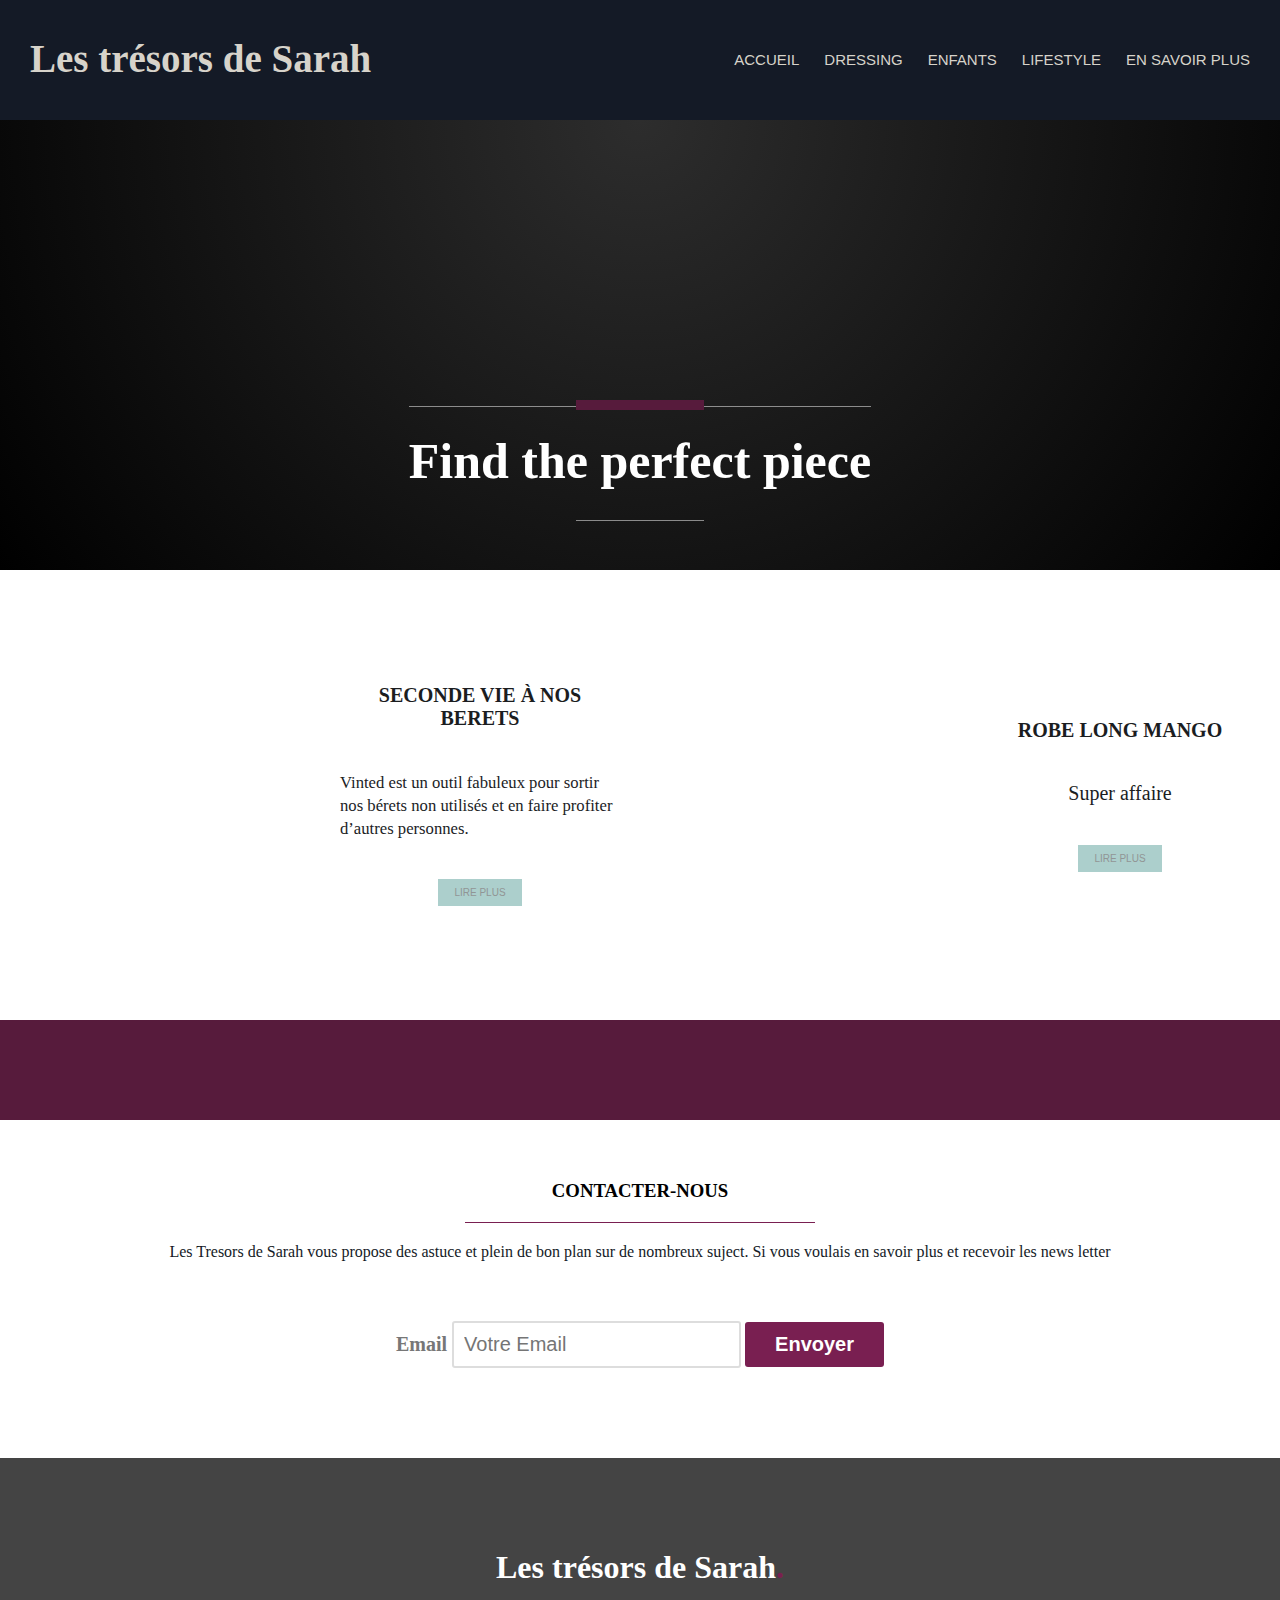
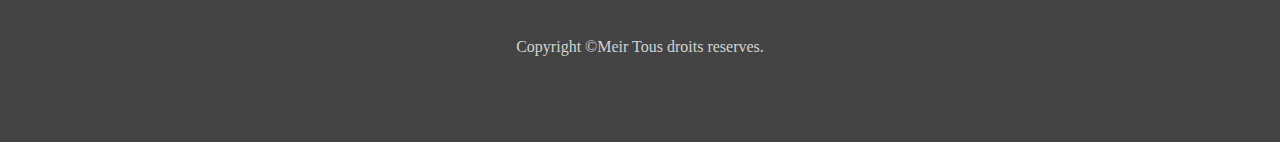
==== index.html @ 056ee75f "Initial commit" ====
<!DOCTYPE html>
<html>
<head>
    <title>Les trésors de Sarah</title>
    <meta charset="utf8" />
    <link rel="stylesheet" href="style/style-basic.css">
    <link rel="stylesheet" href="style/main.css">
    <script src="assert/jQuerry.js"></script>


</head>
<body>
<div class="header"></div>

<section class="banner-section">
<!--    <span></span>-->
    <div class="banner-title">
        <h1>Find the perfect piece</h1>
    </div>
</section>

<section class="articles">
    <div class="article with-img article-left article1">
        <div class="overlay">
            <h3>Seconde vie à nos berets</h3>
            <p><small>Vinted est un outil fabuleux pour sortir nos bérets non utilisés et en faire profiter d’autres
                personnes.</small></p>
            <a href="#" class="button-2">Lire Plus</a>
        </div>
    </div>
    <div class="article with-img article-right article2">
        <div class="overlay">
            <h3>Robe long Mango</h3>
            <p>Super affaire</p>
            <a href="#" class="button-2">Lire Plus</a>
        </div>
    </div>

</section>

<section class="unname">

</section>

<section class="contact">
    <div class="container-contact">
        <h3>Contacter-nous</h3>
        <p>Les Tresors de Sarah vous propose des astuce et plein de bon plan sur de nombreux suject. Si vous voulais en savoir
            plus et recevoir les news letter  </p>
        <form>
            <label for="email">Email
                <input type="email" name="email" id="email" placeholder="Votre Email"></label>
            <input type="submit" value="Envoyer" class="button-3">
        </form>
    </div>
</section>

<div class="footer"></div>

<!--all script-->
<script src="assert/include.js"></script>

</body>
</html>
---- style/style-basic.css ----
body{
    margin: inherit;
}
.purple{
    color: #791f51;
}

/* ------------------------------------css for the header & nav bar -----------------------------*/
.header{
    background-color: #141a26;
    min-height: 90px;
    padding: 15px 30px;
    display: flex;
    flex-direction: column;

}
.header h1{
    float: left;
}
.header h1 a{
    font-family: "Noto Serif",Georgia,serif;
    font-size: 39px;
    line-height: 1.2;
    color: #d7d3ca;
    text-decoration: none;
}

/* ------------------------------------------ css nav desktop -------------------------------*/
.main-nav
{
    float: right;
    margin-top: 20px;
}
.main-nav ul li {
    display: inline-block;
    float: left;
}
.main-nav  a {
    font-size: 15px;
    text-decoration: none;
    text-transform: uppercase;
    color: #d7d3ca;
    font-family: "Lato","Helvetica Neue",Helvetica,Arial,sans-serif;
    margin-left: 25px;
}
.main-nav a:hover{
    font-weight: bold;
}
.menu-toggle-btn{
    display: none;
    text-transform: uppercase;
    font-size: 14px;
    color: #d7d3ca;
    background-color: rgba(0,0,0,.1);
    border: 1px solid rgba(255,255,255,.2);
    font-family: "Lato","Helvetica Neue",Helvetica,sans-serif;
    padding: 1em 1.5em;
    font-weight: 700;
    letter-spacing: .1em;
    outline: 0;
}

/*   -------------------------------------   css nav mobile ------------------------------------- */
.nav-mobile{
    display: none;
    background-color: #404550;
}
.nav-mobile ul {
    list-style-type: none;
    margin: 0;
    padding: 0;
}
.nav-mobile li{
    border-top: 1px solid black;
    padding: 18px 0;
}
.nav-mobile a{
    font-size: 16px;
    text-decoration: none;
    text-transform: uppercase;
    color: #d7d3ca;
    font-family: "Lato","Helvetica Neue",Helvetica,Arial,sans-serif;
}
.nav-mobile a:hover{
    font-weight: bold;
}

 /*------------------------------------------   hamburger menu ----------------------------------------*/
#nav-icon  {
    width: 60px;
    height: 45px;
    position: relative;
    margin: 50px auto;
    -webkit-transform: rotate(0deg);
    -moz-transform: rotate(0deg);
    -o-transform: rotate(0deg);
    transform: rotate(0deg);
    -webkit-transition: .5s ease-in-out;
    -moz-transition: .5s ease-in-out;
    -o-transition: .5s ease-in-out;
    transition: .5s ease-in-out;
    cursor: pointer;
}

#nav-icon1 span{
    display: block;
    position: absolute;
    height: 3px;
    width: 20px;
    margin-left: 7px;
    background: #d7d3ca;
    border-radius: 9px;
    opacity: 1;
    left: 0;
    -webkit-transform: rotate(0deg);
    -moz-transform: rotate(0deg);
    -o-transform: rotate(0deg);
    transform: rotate(0deg);
    -webkit-transition: .25s ease-in-out;
    -moz-transition: .25s ease-in-out;
    -o-transition: .25s ease-in-out;
    transition: .25s ease-in-out;
}

#nav-icon1 span:nth-child(1) {
    top: 14px;
}

#nav-icon1 span:nth-child(2) {
    top: 22px;
}

#nav-icon1 span:nth-child(3) {
    top: 30px;
}

#nav-icon1.open span:nth-child(1) {
    top: 22px;
    margin-left: 7px;
    -webkit-transform: rotate(135deg);
    -moz-transform: rotate(135deg);
    -o-transform: rotate(135deg);
    transform: rotate(135deg);
}

#nav-icon1.open span:nth-child(2) {
    opacity: 0;
    left: -60px;
}

#nav-icon1.open span:nth-child(3) {
    top: 22px;
    margin-left: 7px;
    -webkit-transform: rotate(-135deg);
    -moz-transform: rotate(-135deg);
    -o-transform: rotate(-135deg);
    transform: rotate(-135deg);
}

 /* ------------------------------------------------    responsive    ---------------------------------*/
 @media screen and (max-width: 1060px){
     .header{
         background-color: #404550;
         min-height: 70px;
     }
     /*.nav-mobile{*/
     /*    display: grid;*/
     /*}*/
     .header h1{
         margin-top: 20px;
         /*color: #d4cdbc;*/
     }
     .main-nav{
         margin-top: 20px;
     }
     .menu-toggle-btn{
        display: flex;
         position: relative;
         padding-left: 35px;
     }
     #primary-menu{
         display: none;
     }
 }

@media screen and (max-width: 600px){

    .header{
        text-align: -webkit-center;
    }
    .header h1{
        float: none;
    }
    .main-nav{
        float: none;
    }

}
/*--------------------------------------------     css for the footer -------------------------------------*/
.footer{
    background-color: #444444;
    text-align: center;
    padding: 70px 0;
}
.footer h1{
    color: white;
    padding-bottom: 30px;
}
.footer p{
    color: lightgrey;
}
.footer a{
    color: lightgrey;
    text-decoration: none;
}
---- style/main.css ----
/*  --------------- css banner ---------------- */
.banner-section{
    background-image: radial-gradient(circle at top center, #2d2d2d, black);
    /*background-color: #1f2123;*/
    height: 450px;
    position: relative;
    text-align: center;
    display: flex;
    align-items: flex-end;

}
.banner-title{
    margin: 0px auto;
}
.banner-section h1{

    color: white;
    margin: 0 auto;
    font-size: 50px;
    padding-top: 25px;
    max-width: 800px;
    padding-bottom: 80px;
    border-top: 1px solid rgba(255,255,255,.5);

}


.banner-section h1:before {
    background-color: #571b3c;
    content: "";
    /* display: flex; */
    height: 10px;
    left: 45%;
    /* margin: -4px 0 0 -60px; */
    position: absolute;
    top: 280px;
    width: 10%;
}
.banner-section h1:after {
    background-color: rgba(255,255,255,.5);
    content: "";
    /* display: block; */
    height: 1px;
    left: 45%;
    /* margin: -4px 0 0 -60px; */
    position: absolute;
    top: 400px;
    width: 10%;
}

/*--------------- responsive for banner section -----------*/

@media screen and (max-width: 960px){

    .banner-section h1{
        font-size: 40px;
    }
    .banner-section h1:before{
        left: 43%;
        top: 293px;
        width: 15%;
    }
    .banner-section h1:after{
        left: 43%;
        width: 15%;
    }


}

@media screen and (max-width: 600px){
    .banner-section h1{
        border-top: none;
        font-size: 35px;
    }
    .banner-section h1:before{
        left: 40%;
        width: 20%;
        height: 5px;
        top : 305px;
    }
    .banner-section h1:after{
        content: none;
    }

}


/* ----------------------------  css for articles ----------------------------------*/


.articles{
    display: flex;
}

.article{
    width: 50%;
    height: 450px;
}
.article:hover{

    -webkit-box-shadow:inset 0px 0px 0px 15px rgba(0,0,0,.2);
    -moz-box-shadow:inset 0px 0px 0px 15px rgba(0,0,0,.2);
    box-shadow:inset 0px 0px 0px 15px rgba(0,0,0,.2);
    /*box-shadow:0px 0px 0px 10px black inset;*/
    /*margin-bottom:20px;*/
    /*border: 15px solid rgba(0,0,0,.2) ;*/
}

.article1{
    background: url("https://lestresorsdesarah.files.wordpress.com/2019/07/stil-d4jrahauaic-unsplash.jpg?w=1800&h=720&crop=1") center;
    background-size: cover;
}
.article2{
    background: url("https://lestresorsdesarah.files.wordpress.com/2019/06/calm.jpg?w=960&h=819&crop=1") center;
    background-size: cover;
}
.article-left .overlay{
    float: right;
}

.overlay{
    background: rgba(255, 255, 255, 0.95);
    width: 50%;
    height: 100%;
    padding: 20px;
    text-align: center;
    justify-content: center;
    align-items: center;
    box-sizing: border-box;
    color: #1b1d1f;
    float: right;
    display: flex;
    flex-direction: column;

}
.article h3{
    /*border-bottom: 1px solid #ddd;*/
    padding-bottom: 20px;
    text-transform: uppercase;
    margin: 20px 0 0 0;
    text-align: center;
    font-size: 20px;
}
.article p{
    margin-bottom: 20px;
    text-align: left;
    font-size: 20px;
}
.button-2{
    color: #919595;
    background-color: #accfcc;
    padding: 8px 16px;
    margin: 20px 0;
    text-decoration: none;
    text-transform: uppercase;
    font-family: "Lato","Helvetica Neue",Helvetica,Arial,sans-serif;
    font-size: 10px;
}
.button-2:hover{
    background-color: #accfccb0;
    color: #919595;
}

/*@media screen and (max-width: 750px){*/
/*    .overlay{*/
/*        width: 55%;*/
/*    }*/
/*}*/

/*@media screen and (max-width: 613px) {*/
/*    #possibilities{*/
/*        padding: 30px 0;*/
/*    }*/
/*    .overlay{*/
/*        width: 45%;*/
/*    }*/
/*    #possibilities .container{*/
/*        display: grid;*/
/*        margin: 0 auto;*/
/*    }*/
/*    article{*/
/*        margin: 10px 0;*/
/*    }*/
/*}*/


/*-----------------    css for cantact section -------------*/

.contact{
    padding: 60px 0;
    text-align: center;
}
.container-contact{
    max-width: 88%;
    margin: 0 auto;
}
.contact h3{
    text-transform: uppercase;
    border-bottom: solid 1px #791f51;
    padding-bottom: 20px;
    width: 350px;
    margin: 0 auto 20px auto;

}
.contact p {
    padding: 0 10px;
    color: #141a26;
}
form{
    margin: 50px 0 20px 0;
}
label{
    font-weight: bold;
    font-size: 20px;
    /*margin-right: 10px;*/
    color: #777;
}
input[type="text"] ,[type="email"]{
    padding: 10px;
    font-size: 20px;
    margin: 10px 0;
    border: 2px solid #ddd;
    border-radius: 3px;
}
.button-3{
    color: #fff;
    font-size: 20px;
    font-weight: bold;
    background-color:#791f51; ;
    padding: 11px 30px;
    border-style: none;
    border-radius: 3px;
}
.button-3:hover{
    background-color:#444 ;
}

/*--------------- responsive for contact section -----------*/
@media screen and (max-width: 690px){
    form{
        display: grid;
    }
    input[type="text"] ,[type="email"]{
        margin-left: 20px;
        margin-bottom: 20px;
        width: 60%;
    }
    input[type="email"]{
        margin-left: 11px;
    }
    .button-3{
        width: 60%;
        margin: 0 auto;
    }
}

/*------------- css for unmane -------------------------------*/
.unname{
    height: 100px;
    background-color: #571b3c;
}
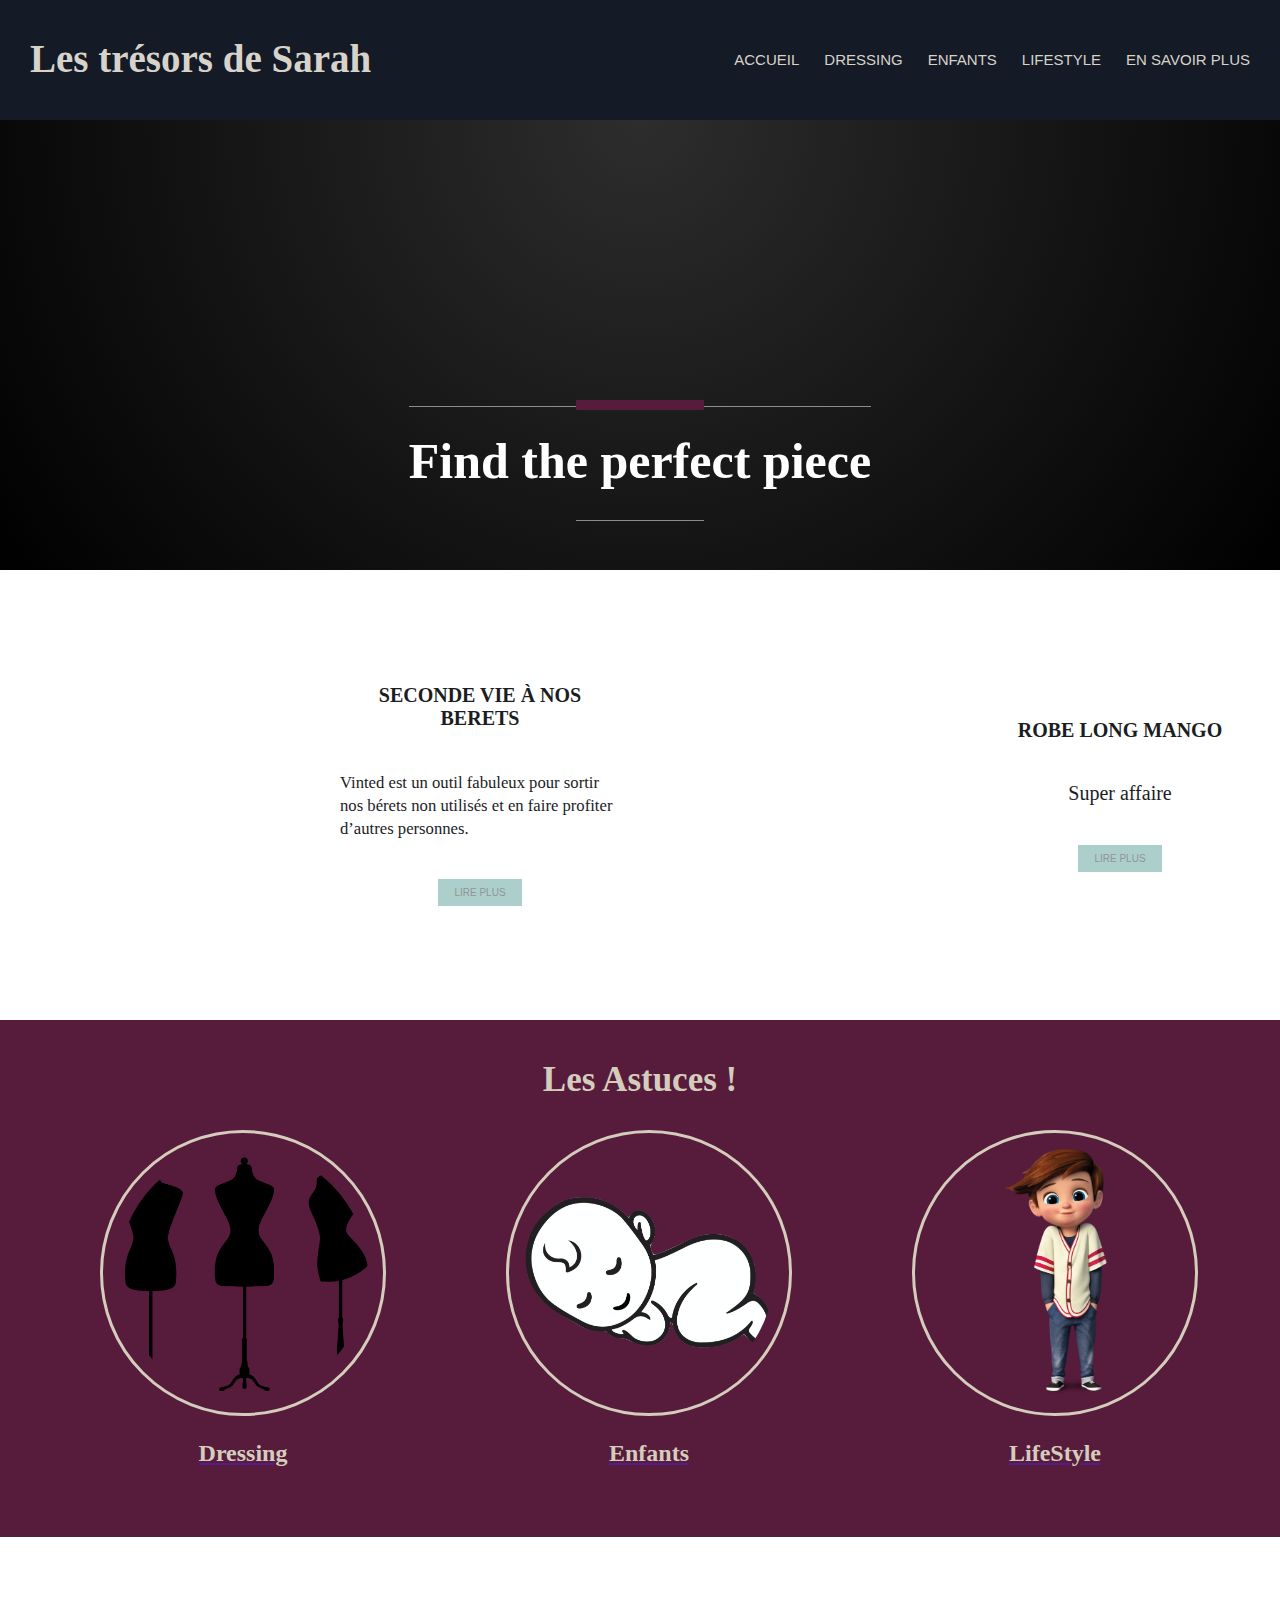
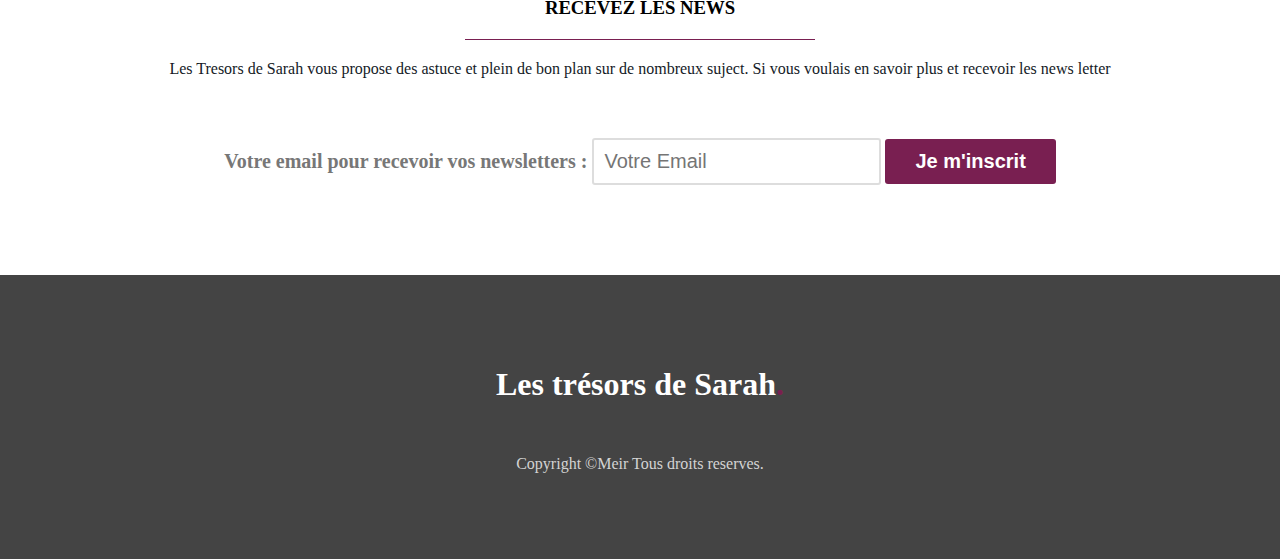
==== commit e6f93543: "astuces + carrection article" ====
--- a/index.html
+++ b/index.html
@@ -17,9 +17,10 @@
     <div class="banner-title">
         <h1>Find the perfect piece</h1>
     </div>
+    
 </section>
 
-<section class="articles">
+<section class="articles-section">
     <div class="article with-img article-left article1">
         <div class="overlay">
             <h3>Seconde vie à nos berets</h3>
@@ -35,22 +36,40 @@
             <a href="#" class="button-2">Lire Plus</a>
         </div>
     </div>
-
+<!--    il faut faire les image et la barre de separation et le hover a corrige -->
 </section>
 
-<section class="unname">
+<section class="astuces-section">
+    <h1>Les Astuces !</h1>
+    <div class="container-astuces">
+        <a href="" >
+        <div class="astuces">
+            <img src="images/dressing.png" alt="dressing" class="img-atuces">
+            <h2>Dressing</h2>
+        </div></a>
+        <a href="" >
+        <div class="astuces">
+            <img src="images/baby-logos.png" alt="baby" class="img-atuces">
+            <h2>Enfants</h2>
+        </div></a>
+        <a href="" >
+        <div class="astuces">
+            <img src="images/lifestyle.png" alt="lifestyle" class="img-atuces">
+            <h2>LifeStyle</h2>
+        </div></a>
+    </div>
 
 </section>
 
 <section class="contact">
     <div class="container-contact">
-        <h3>Contacter-nous</h3>
+        <h3>Recevez les News</h3>
         <p>Les Tresors de Sarah vous propose des astuce et plein de bon plan sur de nombreux suject. Si vous voulais en savoir
             plus et recevoir les news letter  </p>
         <form>
-            <label for="email">Email
+            <label for="email">Votre email pour recevoir vos newsletters :
                 <input type="email" name="email" id="email" placeholder="Votre Email"></label>
-            <input type="submit" value="Envoyer" class="button-3">
+            <input type="submit" value="Je m'inscrit" class="button-3">
         </form>
     </div>
 </section>
--- a/style/main.css
+++ b/style/main.css
@@ -89,7 +89,7 @@
 /* ----------------------------  css for articles ----------------------------------*/
 
 
-.articles{
+.articles-section{
     display: flex;
 }
 
@@ -162,6 +162,18 @@
     color: #919595;
 }
 
+@media screen and (max-width: 750px){
+    .articles-section{
+        flex-direction: column;
+    }
+    .article{
+        width: 100%;
+    }
+    .article-right .overlay{
+        float: left;
+    }
+}
+
 /*@media screen and (max-width: 750px){*/
 /*    .overlay{*/
 /*        width: 55%;*/
@@ -255,8 +267,55 @@
     }
 }
 
-/*------------- css for unmane -------------------------------*/
-.unname{
-    height: 100px;
+/*------------- css for astuce -------------------------------*/
+.astuces-section{
+    height: auto;
     background-color: #571b3c;
+    padding: 20px 0;
+}
+.astuces-section h1{
+    text-align: center;
+    color: #d4cdbc;
+    font-size: 35px;
+    margin: 20px 0 0;
+}
+.astuces{
+    text-align: center;
+    padding: 10px;
+    margin: 20px 50px;
+
+}
+
+.container-astuces{
+    max-width: 1200px;
+    display: flex;
+    justify-content: space-around;
+    margin: 0 auto;
+}
+.astuces h2{
+    text-align: center;
+    color: #d4cdbc;
+
+
+}
+.img-atuces{
+    width: 250px;
+    height: 250px;
+    padding: 15px;
+    border: 3px solid #d4cdbc;
+    border-radius: 50%;
+    object-fit: contain;
+}
+
+@media screen and (max-width: 750px){
+    .container-astuces{
+        flex-direction: column;
+    }
+
+    .astuces{
+        margin-top: 20px;
+    }
+    .astuces:hover{
+        background-color:#80808038;
+    }
 }